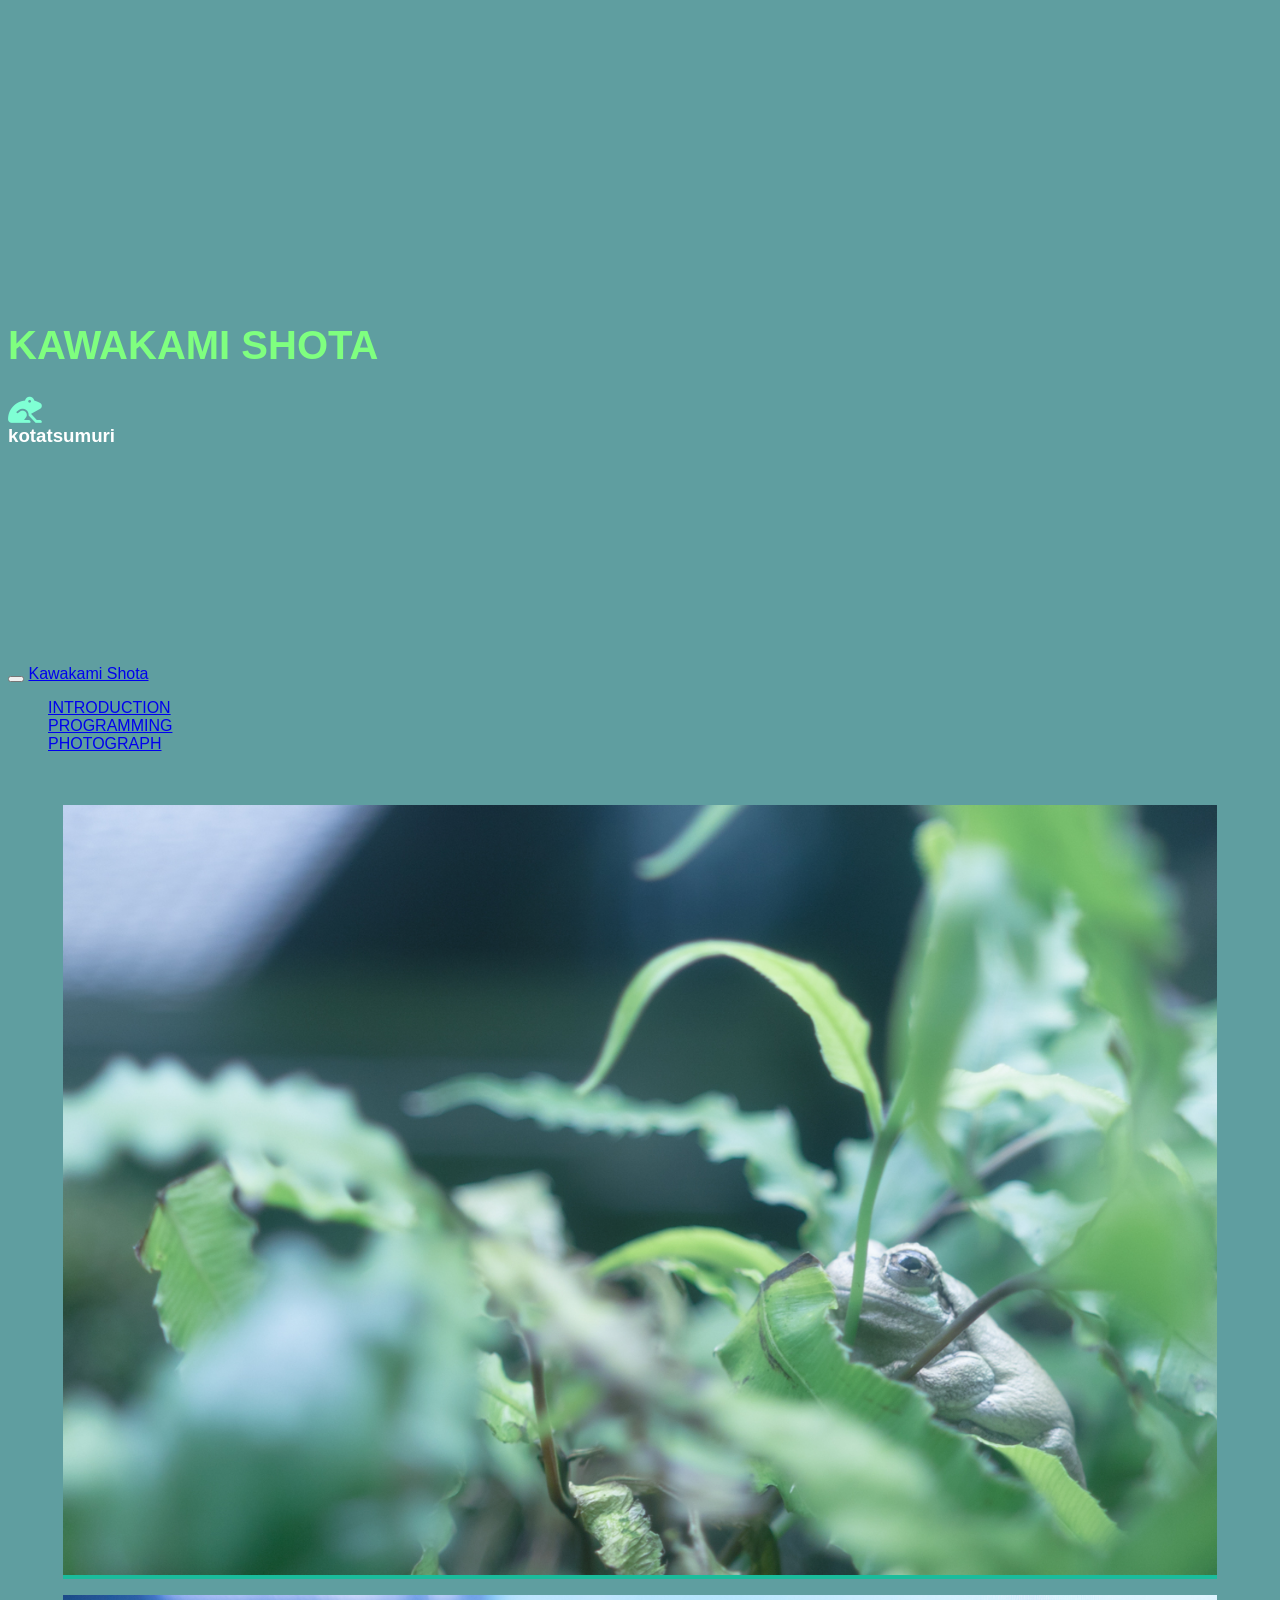
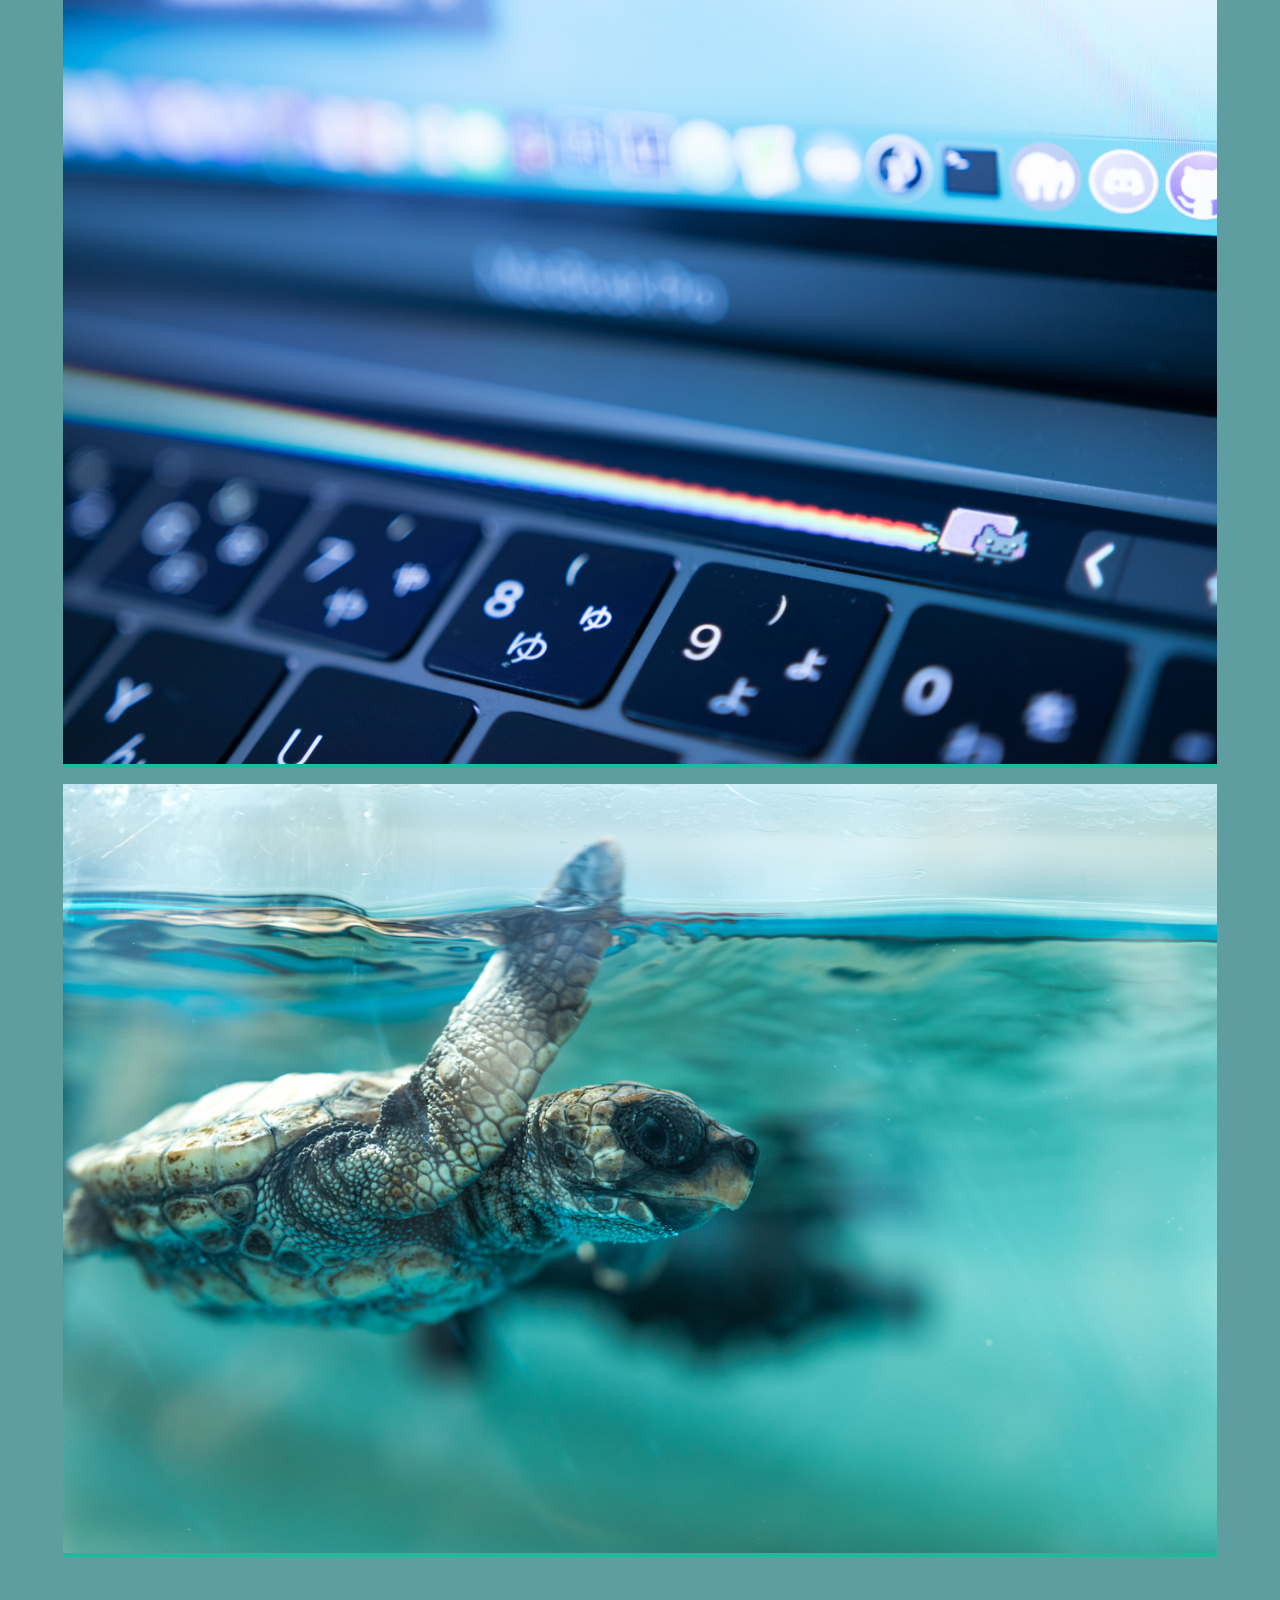
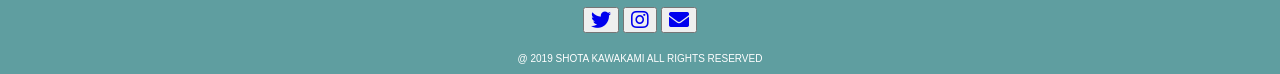
==== index.html @ 01503327 "second commit" ====
<!DOCTYPE html>
<html lang="ja">
  <head>
    <meta charset="utf-8">
    <meta http-equiv="X-UA-Compatible" content="IE=edge">
    <meta name="viewport" content="width=device-width, initial-scale=1">
    <title>kawakamishota</title>
    <!-- Bootstrap -->
    <link href="css/bootstrap.min.css" rel="stylesheet">
	<link rel="stylesheet" href="https://use.fontawesome.com/releases/v5.8.1/css/all.css" integrity="sha384-50oBUHEmvpQ+1lW4y57PTFmhCaXp0ML5d60M1M7uH2+nqUivzIebhndOJK28anvf" crossorigin="anonymous">
	<link rel="stylesheet" type="text/css" href="css/kotatsumuri.css">
  </head>
  <body>
	  <header>
		  <div class="container">
		  <div class="row">
			<div class="col-md-8 col-md-offset-2 text-center inner">
			  <h1 class="name" id="name">KAWAKAMI SHOTA</h1>
			  <i class="fas fa-frog"></i>
			  <h3 class="sub white">kotatsumuri</h3>
			</div>
		  </div>	
		</div>
		
		<nav class="navbar navbar-default navbar-fixed-top">
		  <div class="navbar-header">
			  <button class="navbar-toggle" data-toggle="collapse" data-target=".target">
				  <span class="icon-bar"></span>
				  <span class="icon-bar"></span>
				  <span class="icon-bar"></span>
			  </button>
			  <a class="navbar-brand" href="index.html">Kawakami Shota</a>
		  </div>
		  <div class="collapse navbar-collapse target">
		  <ul class="nav navbar-nav">
			  <li><a href="introduction.html">INTRODUCTION</a></li>
			  <li><a href="programming.html">PROGRAMMING</a></li>
			  <li><a href="photograph.html">PHOTOGRAPH</a></li>
		  </ul>
		  </div>
	  </nav>
	  </header>
	  <div class="container" >
		<div class="intro">
		  <div class="row">
			<div class="pic col-md-4 no-margin">
			  <figure><img src="img/introduction.jpg"></figure>
				<a href="introduction.html"><p class="title">INTRODUCTION</p></a>
			</div>
			<div class="pic col-md-4 no-margin">
			  <figure><img src="img/programming.jpg"></figure>
				<a href="programming.html"><p class="title">PROGRAMMING</p></a>
			</div>
			<div class="pic col-md-4 no-margin">
				<figure><img src="img/photograph.jpg"></figure>
				<a href="photograph.html"><p class="title">PHOTOGRAPH</p></a>
			</div>  
		  </div>
		</div>
	  </div>
	  <footer>
		  <div class="btn-group">
			  <button class="btn btn-default"><a href="https://twitter.com/asabsabs"><i class="fab fa-twitter"></i></a></button>
			  <button class="btn btn-default"><a href="https://www.instagram.com/yyqpp621/"><i class="fab fa-instagram"></i></a></button>
			  <button class="btn btn-default"><a href="mailto:yyqpp621&#64;gmail.com"><i class="fa fa-envelope"></i></a></button>
		  </div>
	  </footer>
	  <p class="copy white">@ 2019 SHOTA KAWAKAMI ALL RIGHTS RESERVED</p>
	  <script src="https://ajax.googleapis.com/ajax/libs/jquery/1.12.4/jquery.min.js"></script>
	  <script src="js/bootstrap.min.js"></script>
	  <script>
	  	$(window).on('load resize', function(){
			// navbarの高さを取得する
		var height = $('.navbar').height();
		// bodyのpaddingにnavbarんぼ高さを設定する
		$('body').css('padding-top',height); 
		});
	  </script>
  </body>
</html>
---- css/kotatsumuri.css ----
.inner{
	padding-top:200px;
}
.white{
	color:white;
}
.no-margin{
	margin:0;
	padding:0;
}

body {
    animation: fadeIn 2s ease 0s 1 normal;
    -webkit-animation: fadeIn 2s ease 0s 1 normal;
}

@keyframes fadeIn {
    0% {opacity: 0}
    100% {opacity: 1}
}

@-webkit-keyframes fadeIn {
    0% {opacity: 0}
    100% {opacity: 1}
}


body{
	font-family: 'Hiragino Kaku Gothic ProN','ヒラギノ角ゴ ProN W3',YuGothic,'Yu Gothic',sans-serif;
	background-color:#5f9ea0;
}
header{
	background:url("img/header.jpg") no-repeat center center;
	background-size:cover;
}
.name{
	font-size:40px;
	color: #7fff7f;
}
.fa-frog{
	font-size: 30px;
	color:aquamarine;
}
.sub{
	-webkit-font-smoothing: antialiased;
	-moz-osx-font-smoothing: grayscale;
	padding-bottom: 200px;
	margin-top:0;
	color:#ffffff;
}
img{
	width:100%;
}
.intro{
	padding-top: 20px;
	padding-left: 15px;
	padding-right:15px;
}
footer{
	margin-top:50px;
	margin-bottom:20px;
	text-align: center;
}
i{
	font-size:20px;
}
li{
	text-align: -webkit-match-parent;
}
ul{
	list-style: none;
}
.copy{
	-webkit-font-smoothing: antialiased;
	-moz-osx-font-smoothing: grayscale;
	font-size:10px;
	text-align: center;
}
figure {
  background: #1abc9c;
}
.pic img {
  opacity: 1;
  -webkit-transition: .3s ease-in-out;
  transition: .3s ease-in-out;
}
.pic:hover img {
  opacity: .5;
}
#introduction{
	position:relative;
}
.pic{
	position: relative;
}
.title{
	position: absolute;
	color: white;
	font-size:30px;
	top: 50%;
	left:50%;
	-ms-transform: translate(-50%,-50%);
    -webkit-transform: translate(-50%,-50%);
    transform: translate(-50%,-50%);
	opacity:		0;
}
.pic:hover .title{
	opacity:1;
}
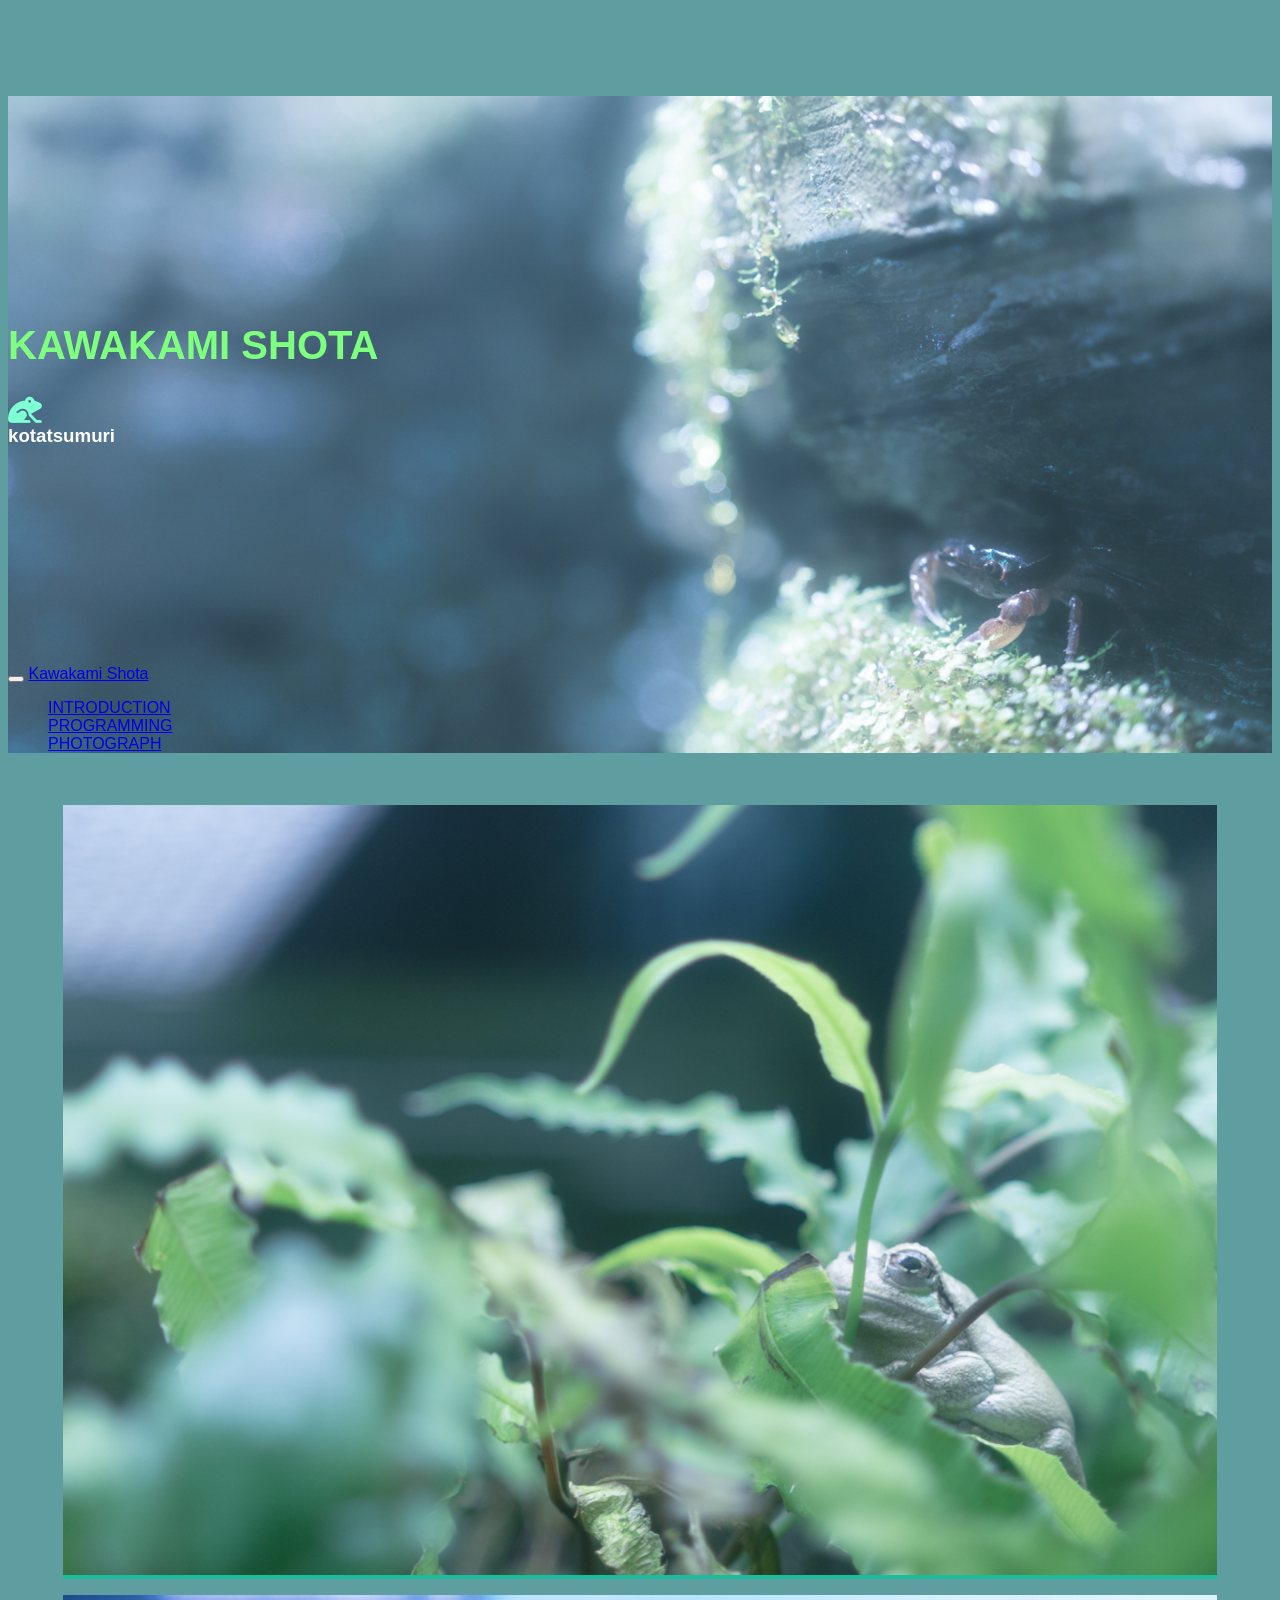
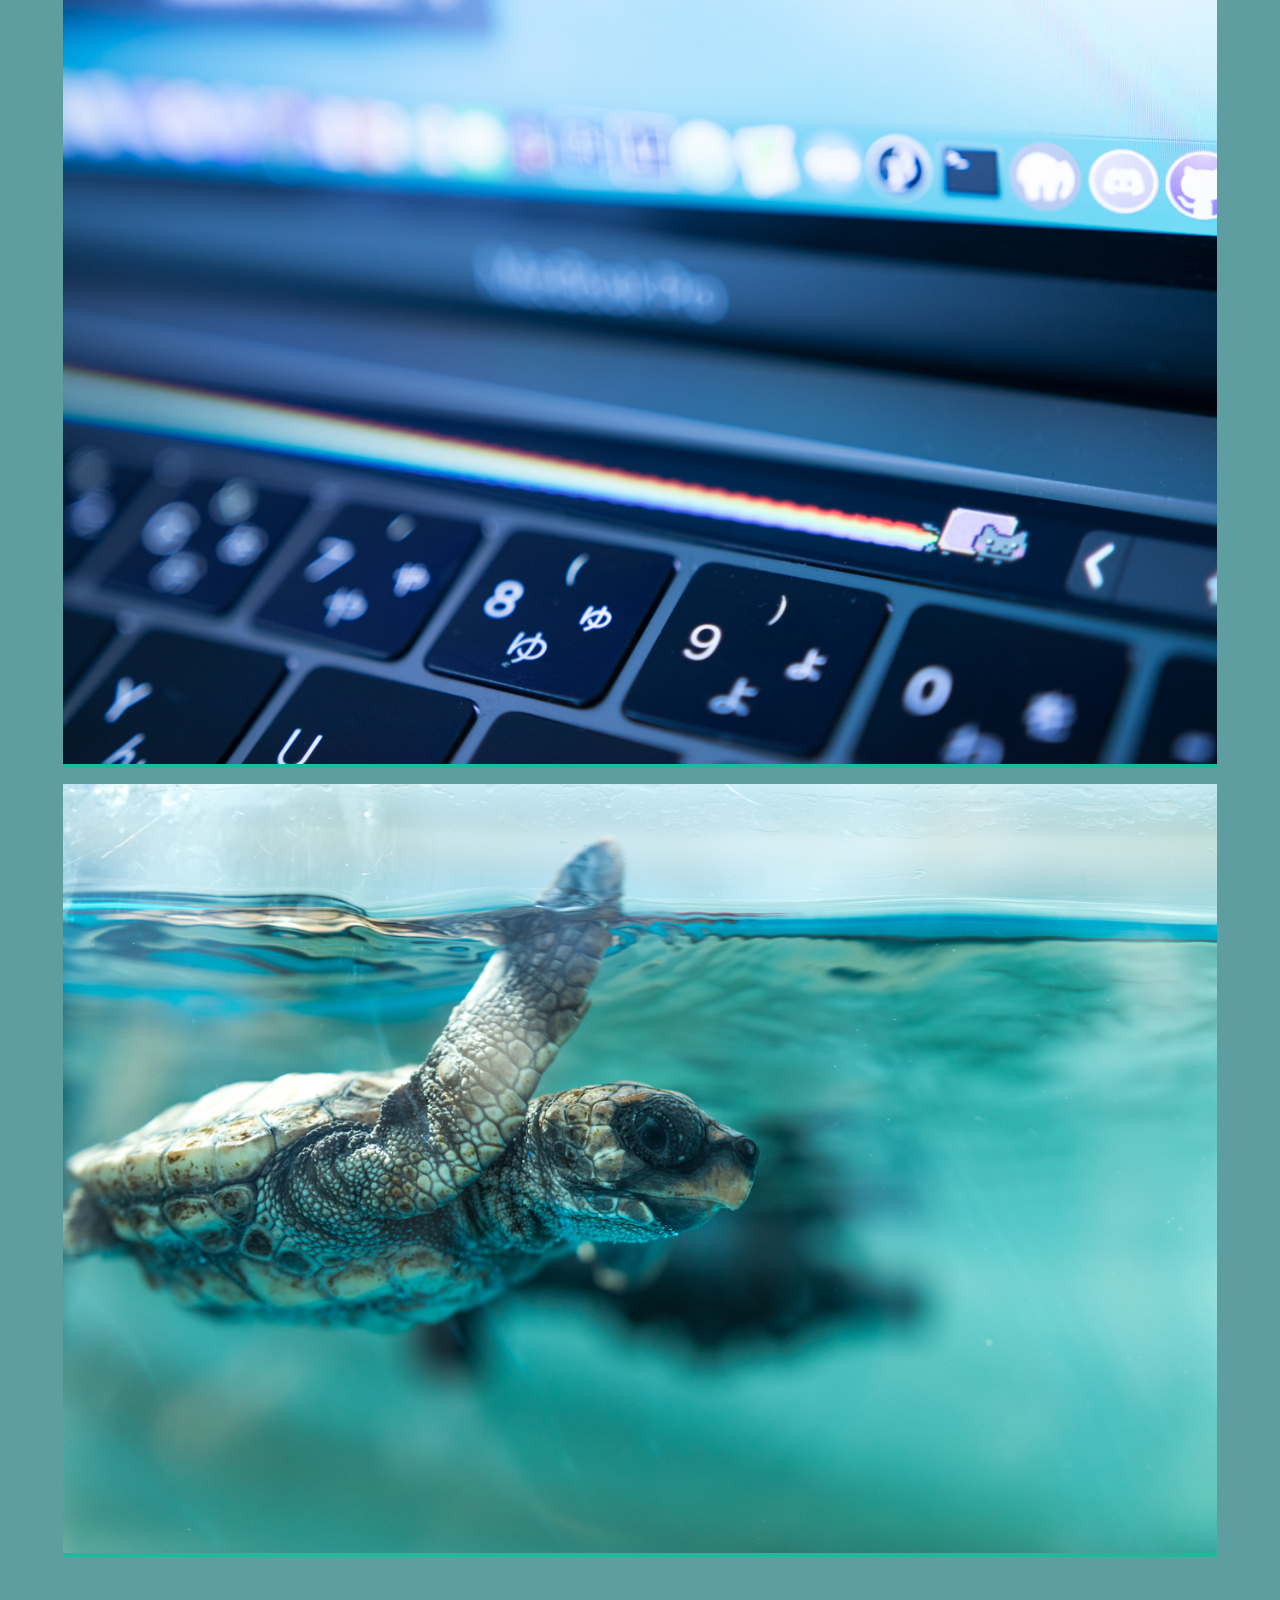
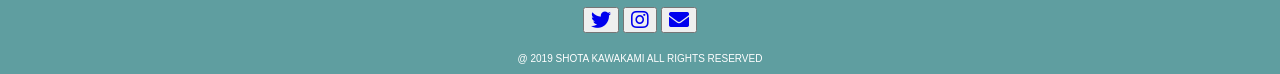
==== commit e1696fe4: "aaaaa" ====
--- a/index.html
+++ b/index.html
@@ -1,6 +1,16 @@
 <!DOCTYPE html>
 <html lang="ja">
   <head>
+	<!-- Global site tag (gtag.js) - Google Analytics -->
+<script async src="https://www.googletagmanager.com/gtag/js?id=UA-136837807-1"></script>
+<script>
+  window.dataLayer = window.dataLayer || [];
+  function gtag(){dataLayer.push(arguments);}
+  gtag('js', new Date());
+
+  gtag('config', 'UA-136837807-1');
+</script>
+
     <meta charset="utf-8">
     <meta http-equiv="X-UA-Compatible" content="IE=edge">
     <meta name="viewport" content="width=device-width, initial-scale=1">
--- a/css/kotatsumuri.css
+++ b/css/kotatsumuri.css
@@ -30,7 +30,7 @@
 	background-color:#5f9ea0;
 }
 header{
-	background:url("img/header.jpg") no-repeat center center;
+	background:url("../img/header.jpg") no-repeat center center;
 	background-size:cover;
 }
 .name{
